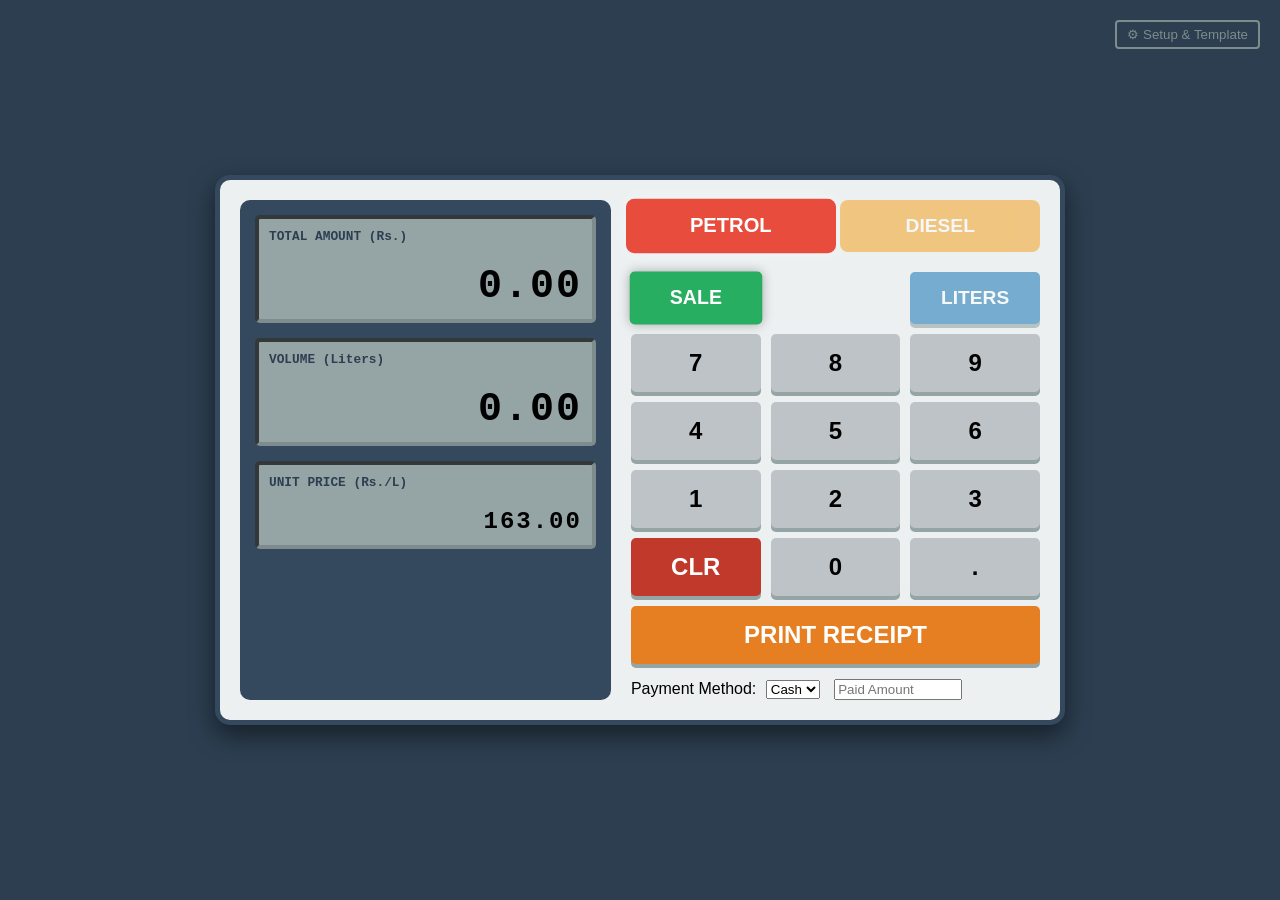
==== index.html @ 5677b96c "Add files via upload" ====
<!DOCTYPE html>
<html>
<head>
    <title>Fuel Station POS</title>
    <link rel="stylesheet" href="styles.css">
</head>
<body>
    <button class="settings-btn" id="btnConfig">⚙ Setup & Template</button>

    <div class="pump-casing">
        <!-- Left Side: Displays -->
        <div class="display-section">
            <div class="lcd-screen">
                <div class="lcd-label">TOTAL AMOUNT (Rs.)</div>
                <div class="lcd-value" id="displayAmount">0.00</div>
            </div>
            <div class="lcd-screen">
                <div class="lcd-label">VOLUME (Liters)</div>
                <div class="lcd-value" id="displayLiters">0.00</div>
            </div>
            <div class="lcd-screen" style="height: 60px;">
                <div class="lcd-label">UNIT PRICE (Rs./L)</div>
                <div class="lcd-value" style="font-size: 1.5em;" id="displayPrice">0.00</div>
            </div>
        </div>

        <!-- Right Side: Inputs -->
        <div class="controls-section">
            <div class="fuel-selector">
                <button class="fuel-btn btn-petrol active" id="btnPetrol" onclick="selectFuel('Petrol')">PETROL</button>
                <button class="fuel-btn btn-diesel" id="btnDiesel" onclick="selectFuel('Diesel')">DIESEL</button>
            </div>

            <div class="mode-switch" style="display:none;"></div>

            <div class="keypad">
                <!-- Row 1: SALE / LITERS Selection -->
                <button class="key mode-btn active" id="btnModeAmount" onclick="setInputMode('amount')" style="background: #27ae60; font-size:1.2em;">SALE</button>
                <div style="width:10px;"></div>
                <button class="key mode-btn" id="btnModeLiters" onclick="setInputMode('liters')" style="background: #2980b9; font-size:1.2em;">LITERS</button>
                
                <button class="key" onclick="pressKey('7')">7</button>
                <button class="key" onclick="pressKey('8')">8</button>
                <button class="key" onclick="pressKey('9')">9</button>
                <button class="key" onclick="pressKey('4')">4</button>
                <button class="key" onclick="pressKey('5')">5</button>
                <button class="key" onclick="pressKey('6')">6</button>
                <button class="key" onclick="pressKey('1')">1</button>
                <button class="key" onclick="pressKey('2')">2</button>
                <button class="key" onclick="pressKey('3')">3</button>
                <button class="key clear" onclick="pressKey('C')">CLR</button>
                <button class="key" onclick="pressKey('0')">0</button>
                <button class="key" onclick="pressKey('.')">.</button>
                <button class="key enter" onclick="printReceipt()" style="grid-column: span 3; background: #e67e22;">PRINT RECEIPT</button>
            </div>
            <!-- Payment Section -->
            <div class="payment-section" style="margin-top: 15px;">
                <label for="paymentMethod">Payment Method:</label>
                <select id="paymentMethod" style="margin-left: 5px;">
                    <option value="cash">Cash</option>
                    <option value="card">Card</option>
                </select>
                <input type="number" id="paidAmount" placeholder="Paid Amount" min="0" step="0.01" style="margin-left: 10px; display:none; width:120px;" />
                <span id="changeAmount" style="margin-left: 10px; font-weight:bold; display:none;">Change: 0.00</span>
            </div>
        </div>
    </div>

    <!-- Config Modal -->
    <div id="configModal" class="modal">
        <div class="modal-content">
            <span class="close-modal">&times;</span>
            <iframe src="editor.html" id="editorFrame" style="width:100%; height:100%; border:none;"></iframe>
        </div>
    </div>

    <!-- Hidden Printable Area -->
    <div id="printableArea"></div>

    <script src="app.js"></script>
</body>
</html>
---- styles.css ----
body {
  background-color: #2c3e50;
  font-family: "Segoe UI", sans-serif;
  display: flex;
  justify-content: center;
  align-items: center;
  height: 100vh;
  margin: 0;
}

@page {
  size: 80mm auto;
  margin: 0;
}

.pump-casing {
  background: #ecf0f1;
  padding: 20px;
  border-radius: 15px;
  box-shadow: 0 10px 25px rgba(0, 0, 0, 0.5);
  display: flex;
  gap: 20px;
  border: 5px solid #34495e;
  width: 800px;
}

/* Left Display Section */
.display-section {
  flex: 1;
  background: #34495e;
  padding: 15px;
  border-radius: 10px;
  display: flex;
  flex-direction: column;
  gap: 15px;
}

.lcd-screen {
  background: #95a5a6; /* LCD Backlight */
  border: 4px inset #7f8c8d;
  padding: 10px;
  border-radius: 5px;
  text-align: right;
  font-family: "Courier New", monospace; /* Digital font vibe */
  height: 80px;
  display: flex;
  flex-direction: column;
  justify-content: space-between;
}

.lcd-label {
  font-size: 0.8em;
  color: #2c3e50;
  font-weight: bold;
  text-align: left;
}

.lcd-value {
  font-size: 2.5em;
  color: #000;
  font-weight: bold;
  letter-spacing: 2px;
}

/* Right Controls Section */
.controls-section {
  flex: 1.2;
  display: flex;
  flex-direction: column;
}

.fuel-selector {
  display: flex;
  gap: 10px;
  margin-bottom: 20px;
}

.fuel-btn {
  flex: 1;
  padding: 15px;
  border: none;
  border-radius: 8px;
  font-size: 1.2em;
  font-weight: bold;
  cursor: pointer;
  transition: transform 0.1s, box-shadow 0.1s;
  opacity: 0.5;
}

.fuel-btn.active {
  opacity: 1;
  box-shadow: 0 0 15px rgba(255, 255, 255, 0.5);
  transform: scale(1.05);
}

.btn-petrol {
  background: #e74c3c;
  color: white;
}
.btn-diesel {
  background: #f39c12;
  color: white;
}

/* Numeric Keypad */
.keypad {
  display: grid;
  grid-template-columns: repeat(3, 1fr);
  gap: 10px;
}

.key {
  background: #bdc3c7;
  border: none;
  padding: 15px;
  font-size: 1.5em;
  font-weight: bold;
  border-radius: 5px;
  cursor: pointer;
  box-shadow: 0 4px #95a5a6;
  transition: transform 0.1s;
}

.key:active {
  transform: translateY(4px);
  box-shadow: 0 0 #95a5a6;
}

.key.clear {
  background: #c0392b;
  color: white;
}
.key.enter {
  background: #27ae60;
  color: white;
}
.key.mode-btn {
  color: white;
  opacity: 0.6;
}
.key.mode-btn.active {
  opacity: 1;
  box-shadow: 0 0 10px rgba(0, 0, 0, 0.3);
  transform: scale(1.02);
}

.settings-btn {
  position: absolute;
  top: 20px;
  right: 20px;
  background: none;
  border: 2px solid #7f8c8d;
  color: #7f8c8d;
  padding: 5px 10px;
  cursor: pointer;
  border-radius: 4px;
}

/* Modal Styling */
.modal {
  display: none; /* Hidden by default */
  position: fixed; /* Stay in place */
  z-index: 1000; /* Sit on top */
  left: 0;
  top: 0;
  width: 100%; /* Full width */
  height: 100%; /* Full height */
  overflow: auto; /* Enable scroll if needed */
  background-color: rgba(0, 0, 0, 0.6); /* Black w/ opacity */
}

.modal-content {
  background-color: #fefefe;
  margin: 5% auto; /* 5% from top and centered */
  padding: 0;
  border: 1px solid #888;
  width: 900px;
  height: 800px;
  border-radius: 8px;
  position: relative;
  box-shadow: 0 4px 8px 0 rgba(0, 0, 0, 0.2), 0 6px 20px 0 rgba(0, 0, 0, 0.19);
}

.close-modal {
  color: #aaa;
  float: right;
  font-size: 28px;
  font-weight: bold;
  position: absolute;
  right: 15px;
  top: 5px;
  z-index: 1010;
  cursor: pointer;
}

.close-modal:hover,
.close-modal:focus {
  color: black;
  text-decoration: none;
  cursor: pointer;
}

#printableArea {
  display: none;
}

/* Print Only Styles */
/* Print Only Styles */
@media print {
  /* Hide everything by default */
  body > * {
    display: none !important;
  }

  /* Show only the printable area */
  body > #printableArea {
    display: block !important;
    position: absolute;
    left: 0;
    top: 0;
    width: 100%;
    margin: 0;
    padding: 0;
    background: white;
  }

  /* Ensure content inside printable area is visible */
  #printableArea * {
    visibility: visible;
  }

  /* Reset body styles for print */
  body {
    background: white;
    margin: 0;
    padding: 0;
    height: auto;
    display: block;
  }

  /* Ensure receipt styling applies */
  .receipt-paper {
    width: 80mm;
    margin: 0 auto;
    font-family: "Courier New", monospace;
    color: black;
    padding: 5px;
    /* Optional: Add a border for visual check if needed, or remove for cleaner look */
  }
}
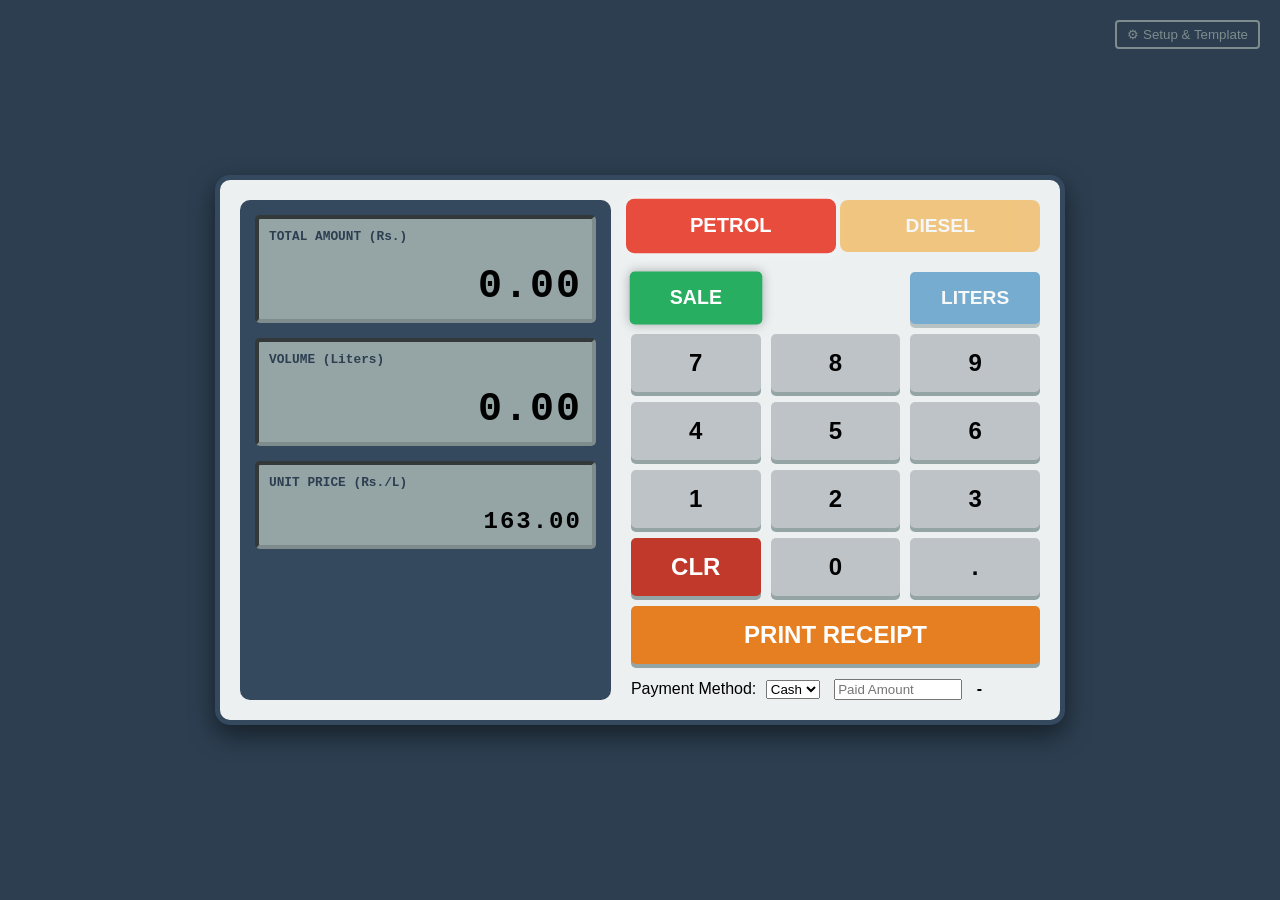
==== commit c58ac263: "Updated Bills" ====
--- a/index.html
+++ b/index.html
@@ -1,4 +1,4 @@
-<!DOCTYPE html>
+ <!DOCTYPE html>
 <html>
 <head>
     <title>Fuel Station POS</title>
@@ -57,8 +57,8 @@
             <div class="payment-section" style="margin-top: 15px;">
                 <label for="paymentMethod">Payment Method:</label>
                 <select id="paymentMethod" style="margin-left: 5px;">
-                    <option value="cash">Cash</option>
-                    <option value="card">Card</option>
+                    <option value="Cash">Cash</option>
+                    <option value="Card">Card</option>
                 </select>
                 <input type="number" id="paidAmount" placeholder="Paid Amount" min="0" step="0.01" style="margin-left: 10px; display:none; width:120px;" />
                 <span id="changeAmount" style="margin-left: 10px; font-weight:bold; display:none;">Change: 0.00</span>
--- a/styles.css
+++ b/styles.css
@@ -200,6 +200,11 @@
   cursor: pointer;
 }
 
+.hr {
+  border: 1px solid #000;
+  margin: 5px 0;
+}
+
 #printableArea {
   display: none;
 }
@@ -218,8 +223,8 @@
     position: absolute;
     left: 0;
     top: 0;
-    width: 100%;
-    margin: 0;
+    width: 95%;
+    margin-top: 5px;
     padding: 0;
     background: white;
   }
@@ -242,7 +247,7 @@
   .receipt-paper {
     width: 80mm;
     margin: 0 auto;
-    font-family: "Courier New", monospace;
+    font-family: "Arial", "Segoe UI", "Trebuchet MS", "Lucida Sans Unicode", "Lucida Grande", sans-serif;
     color: black;
     padding: 5px;
     /* Optional: Add a border for visual check if needed, or remove for cleaner look */
